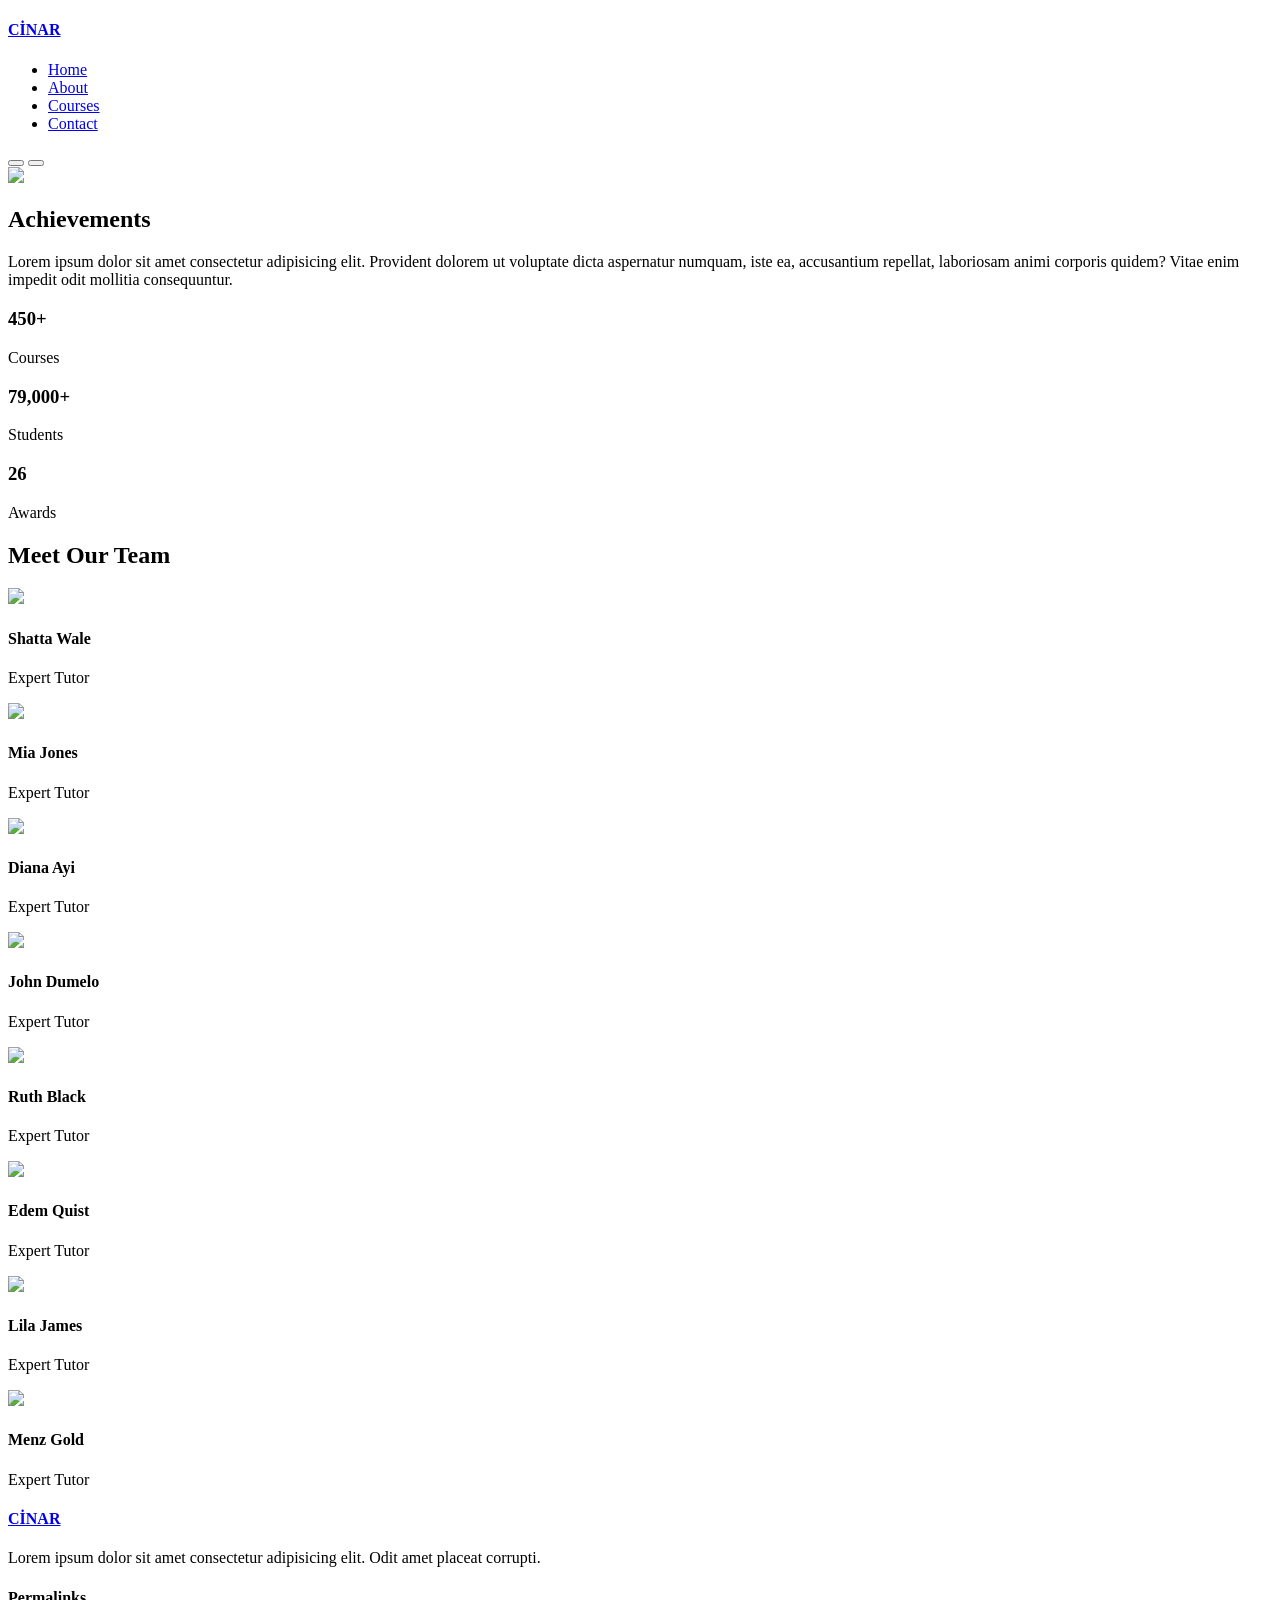
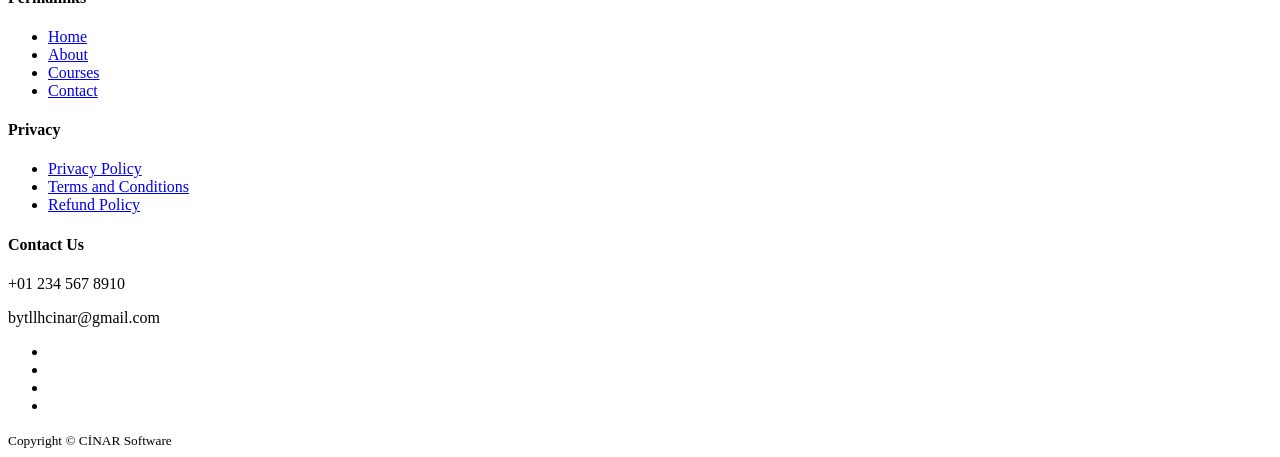
==== about.html @ ee891525 "Add files via upload" ====
<!DOCTYPE html>
<html lang="en">

<head>
    <meta charset="UTF-8">
    <meta http-equiv="X-UA-Compatible" content="IE=edge">
    <meta name="viewport" content="width=device-width, initial-scale=1.0">
    <title>Responsive Multipage Education Website Using HTML, CSS & JavaScript</title>

    <!--ICONSCOUT CDN-->
    <link rel="stylesheet" href="https://unicons.iconscout.com/release/v2.1.6/css/unicons.css">

    <!-- GOOGLE FONTS (MONTSERRAT) -->
    <link rel="preconnect" href="https://fonts.googleapis.com">
    <link rel="preconnect" href="https://fonts.gstatic.com" crossorigin>
    <link href="https://fonts.googleapis.com/css2?family=Montserrat:wght@300;400;500;600;700;800;900&display=swap" rel="stylesheet">

    <link rel="stylesheet" href="./css/style.css">
    <link rel="stylesheet" href="./css/about.css">

    <style>
        body { background-image: url("./images/bg-texture.png") }
    </style>
</head>

<body>
    <nav>
        <div class="container nav__container">
            <a href="index.html">
                <h4>CİNAR</h4>
            </a>
            <ul class="nav__menu">
                <li><a href="index.html">Home</a></li>
                <li><a href="about.html">About</a></li>
                <li><a href="courses.html">Courses</a></li>
                <li><a href="contact.html">Contact</a></li>
            </ul>
            <button id="open-menu-btn"><i class="uil uil-bars"></i></button>
            <button id="close-menu-btn"><i class="uil uil-multiply"></i></button>
        </div>
    </nav>
     <!--================================================ END OF THE NAVBAR ================================================-->



    

    <section class="about__achievements">
        <div class="container about__achievements-container">
            <div class="about__achievements-left">
                <img src="./images/about achievements.svg">
            </div>

            <div class="about__achievements-right">
                <h1>Achievements</h1>
                <p>
                    Lorem ipsum dolor sit amet consectetur adipisicing elit. 
                    Provident dolorem ut voluptate dicta aspernatur numquam, 
                    iste ea, accusantium repellat, laboriosam animi corporis 
                    quidem? Vitae enim impedit odit mollitia consequuntur.
                </p>
                <div class="achievements__cards">
                    <article class="achievement__card">
                        <span class="achievement__icon">
                            <i class="uil uil-video"></i>
                        </span>
                        <h3>450+</h3>
                        <p>Courses</p>
                    </article>

                    <article class="achievement__card">
                        <span class="achievement__icon">
                            <i class="uil uil-users-alt"></i>
                        </span>
                        <h3>79,000+</h3>
                        <p>Students</p>
                    </article>
                    
                    <article class="achievement__card">
                        <span class="achievement__icon">
                            <i class="uil uil-award"></i>
                        </span>
                        <h3>26</h3>
                        <p>Awards</p>
                    </article>
                
                </div>
            </div>
        </div>
    </section>

    <!--================================================ END OF THE ACHIEVEMENTS ================================================-->






    <section class="team">
        <h2>Meet Our Team</h2>
        <div class="container team__container">
            <article class="team__member">
                <div class="team__member-image">
                    <img src="./images/tm1.jpg" >
                </div>
                <div class="team__member-info">
                    <h4>Shatta Wale</h4>
                    <p>Expert Tutor</p>
                </div>
                <div class="team__member-socials">
                    <a href="https://instagram.com" target="_blank" >
                        <i class="uil uil-instagram"></i>
                    </a>
                    <a href="https://twitter.com" target="_blank" >
                        <i class="uil uil-twitter-alt"></i>
                    </a>
                    <a href="https://linkedin.com" target="_blank" >
                        <i class="uil uil-linkedin-alt"></i>
                    </a>
                </div>
            </article>

            <article class="team__member">
                <div class="team__member-image">
                    <img src="./images/tm2.jpg" >
                </div>
                <div class="team__member-info">
                    <h4>Mia Jones</h4>
                    <p>Expert Tutor</p>
                </div>
                <div class="team__member-socials">
                    <a href="https://instagram.com" target="_blank" >
                        <i class="uil uil-instagram"></i>
                    </a>
                    <a href="https://twitter.com" target="_blank" >
                        <i class="uil uil-twitter-alt"></i>
                    </a>
                    <a href="https://linkedin.com" target="_blank" >
                        <i class="uil uil-linkedin-alt"></i>
                    </a>
                </div>
            </article>
        
            <article class="team__member">
                <div class="team__member-image">
                    <img src="./images/tm3.jpg" >
                </div>
                <div class="team__member-info">
                    <h4>Diana Ayi</h4>
                    <p>Expert Tutor</p>
                </div>
                <div class="team__member-socials">
                    <a href="https://instagram.com" target="_blank" >
                        <i class="uil uil-instagram"></i>
                    </a>
                    <a href="https://twitter.com" target="_blank" >
                        <i class="uil uil-twitter-alt"></i>
                    </a>
                    <a href="https://linkedin.com" target="_blank" >
                        <i class="uil uil-linkedin-alt"></i>
                    </a>
                </div>
            </article>
        
            <article class="team__member">
                <div class="team__member-image">
                    <img src="./images/tm4.jpg" >
                </div>
                <div class="team__member-info">
                    <h4>John Dumelo</h4>
                    <p>Expert Tutor</p>
                </div>
                <div class="team__member-socials">
                    <a href="https://instagram.com" target="_blank" >
                        <i class="uil uil-instagram"></i>
                    </a>
                    <a href="https://twitter.com" target="_blank" >
                        <i class="uil uil-twitter-alt"></i>
                    </a>
                    <a href="https://linkedin.com" target="_blank" >
                        <i class="uil uil-linkedin-alt"></i>
                    </a>
                </div>
            </article>
        
            <article class="team__member">
                <div class="team__member-image">
                    <img src="./images/tm5.jpg" >
                </div>
                <div class="team__member-info">
                    <h4>Ruth Black</h4>
                    <p>Expert Tutor</p>
                </div>
                <div class="team__member-socials">
                    <a href="https://instagram.com" target="_blank" >
                        <i class="uil uil-instagram"></i>
                    </a>
                    <a href="https://twitter.com" target="_blank" >
                        <i class="uil uil-twitter-alt"></i>
                    </a>
                    <a href="https://linkedin.com" target="_blank" >
                        <i class="uil uil-linkedin-alt"></i>
                    </a>
                </div>
            </article>
        
            <article class="team__member">
                <div class="team__member-image">
                    <img src="./images/tm6.jpg" >
                </div>
                <div class="team__member-info">
                    <h4>Edem Quist</h4>
                    <p>Expert Tutor</p>
                </div>
                <div class="team__member-socials">
                    <a href="https://instagram.com" target="_blank" >
                        <i class="uil uil-instagram"></i>
                    </a>
                    <a href="https://twitter.com" target="_blank" >
                        <i class="uil uil-twitter-alt"></i>
                    </a>
                    <a href="https://linkedin.com" target="_blank" >
                        <i class="uil uil-linkedin-alt"></i>
                    </a>
                </div>
            </article>
        
            <article class="team__member">
                <div class="team__member-image">
                    <img src="./images/tm7.jpg" >
                </div>
                <div class="team__member-info">
                    <h4>Lila James</h4>
                    <p>Expert Tutor</p>
                </div>
                <div class="team__member-socials">
                    <a href="https://instagram.com" target="_blank" >
                        <i class="uil uil-instagram"></i>
                    </a>
                    <a href="https://twitter.com" target="_blank" >
                        <i class="uil uil-twitter-alt"></i>
                    </a>
                    <a href="https://linkedin.com" target="_blank" >
                        <i class="uil uil-linkedin-alt"></i>
                    </a>
                </div>
            </article>
        
            <article class="team__member">
                <div class="team__member-image">
                    <img src="./images/tm8.jpg" >
                </div>
                <div class="team__member-info">
                    <h4>Menz Gold</h4>
                    <p>Expert Tutor</p>
                </div>
                <div class="team__member-socials">
                    <a href="https://instagram.com" target="_blank" >
                        <i class="uil uil-instagram"></i>
                    </a>
                    <a href="https://twitter.com" target="_blank" >
                        <i class="uil uil-twitter-alt"></i>
                    </a>
                    <a href="https://linkedin.com" target="_blank" >
                        <i class="uil uil-linkedin-alt"></i>
                    </a>
                </div>
            </article>
        
        </div>
    </section>
    <!--================================================ END OF TEAM ================================================-->




















     <footer> 
        <div class="container footer__container">
            <div class="footer__1">
                <a href="index.html" class="footer__logo">
                    <h4>CİNAR</h4>
                </a>
                <p>
                    Lorem ipsum dolor sit amet consectetur adipisicing elit. Odit amet placeat corrupti.
                </p>
            </div>

            <div class="footer__2">
                <h4>Permalinks</h4>
                <ul class="permalinks">
                    <li><a href="index.html">Home</a></li>
                    <li><a href="about.html">About</a></li>
                    <li><a href="courses.html">Courses</a></li>
                    <li><a href="contact.html">Contact</a></li>
                </ul>
            </div>

            <div class="footer__3">
                <h4>Privacy</h4>
                <ul class="privacy">
                    <li><a href="#">Privacy Policy</a></li>
                    <li><a href="#">Terms and Conditions</a></li>
                    <li><a href="#">Refund Policy</a></li>
                </ul>
            </div>

            <div class="footer__4">
                <h4>Contact Us</h4>
                <div>
                    <p>+01 234 567 8910</p>
                    <p>bytllhcinar@gmail.com</p>
                </div>

                <ul class="footer__socials">
                    <li>
                    <a href="#"><i class="uil uil-facebook-f"></i></a>
                    </li>
                    <li>
                    <a href="#"><i class="uil uil-instagram-alt"></i></a>
                    </li>
                    <li>
                    <a href="#"><i class="uil uil-twitter"></i></a>
                    </li>
                    <li>
                    <a href="#"><i class="uil uil-linkedin-alt"></i></a>
                    </li>
                </ul>
            </div>
            </div>
        <div class="footer__copyright">
            <small>Copyright &copy; CİNAR Software</small>
        </div>
    </footer>


    <script src="./main.js"></script>

</body>

</html>
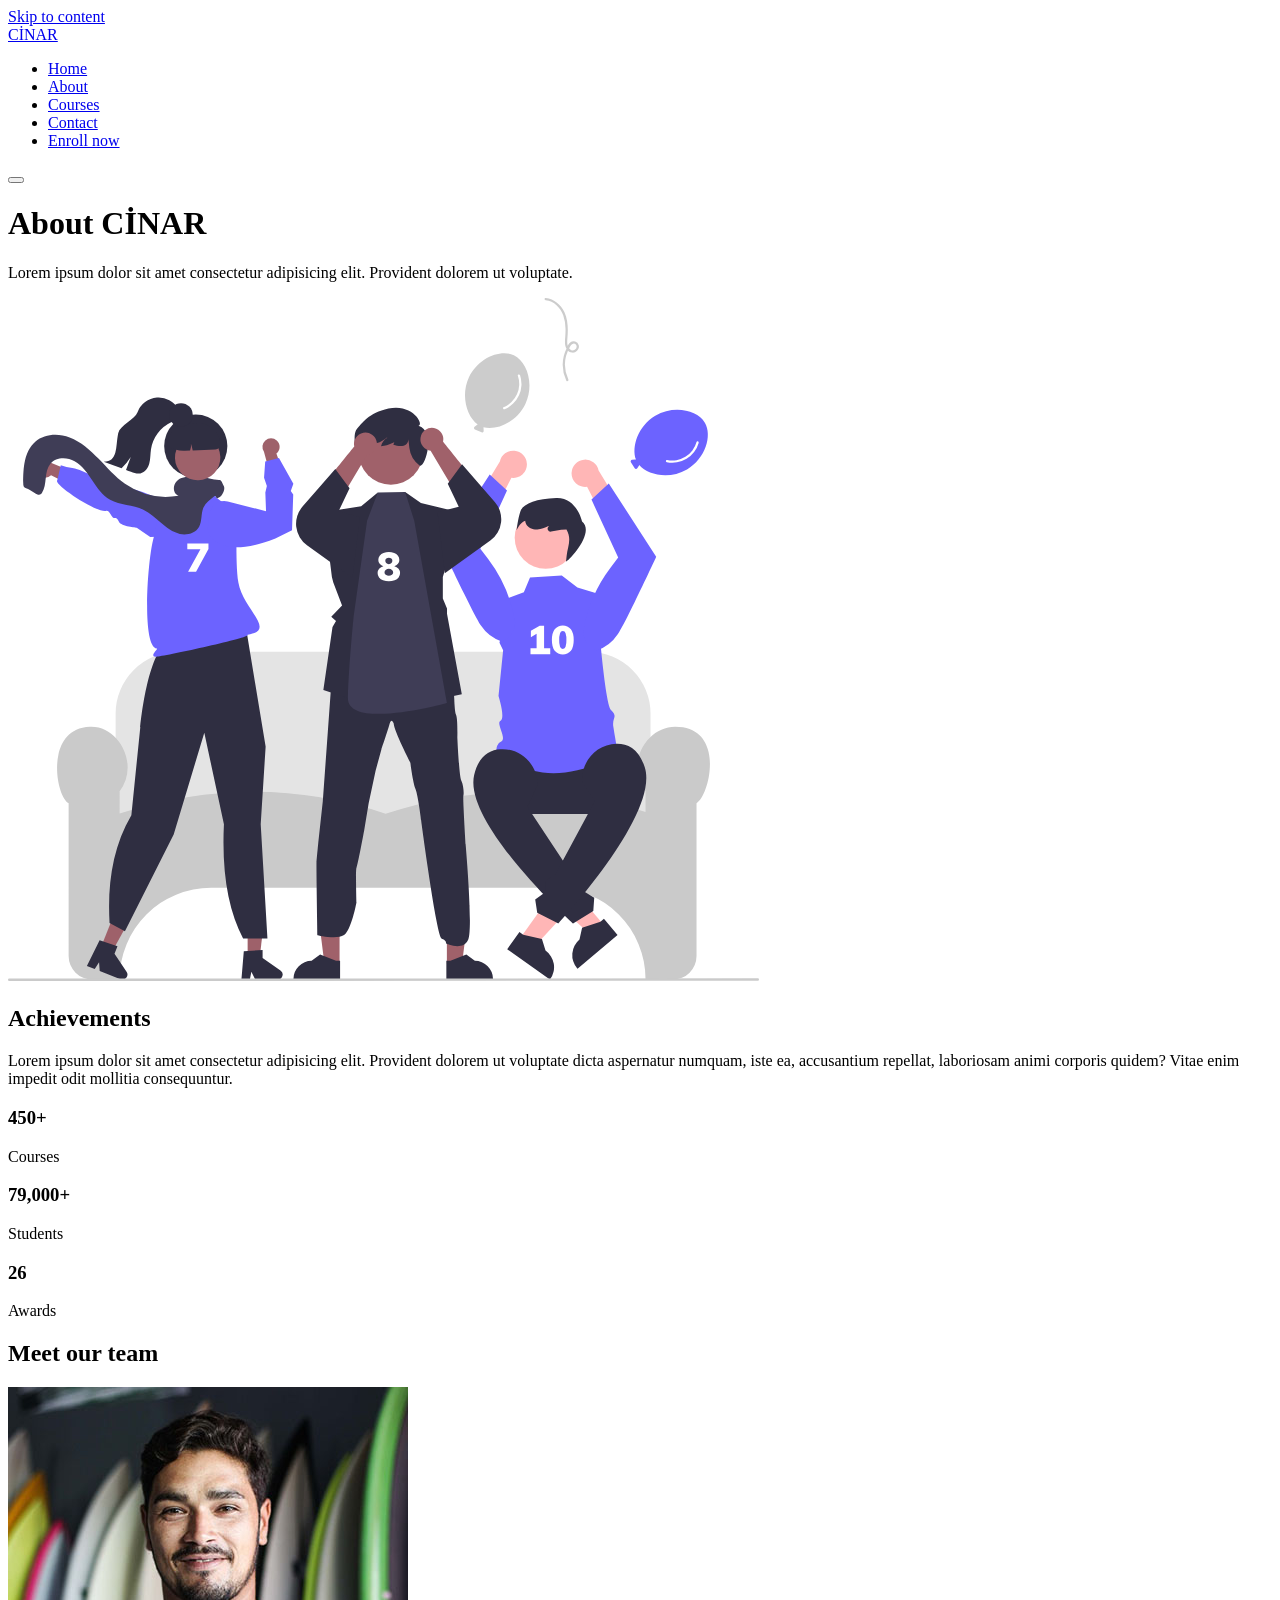
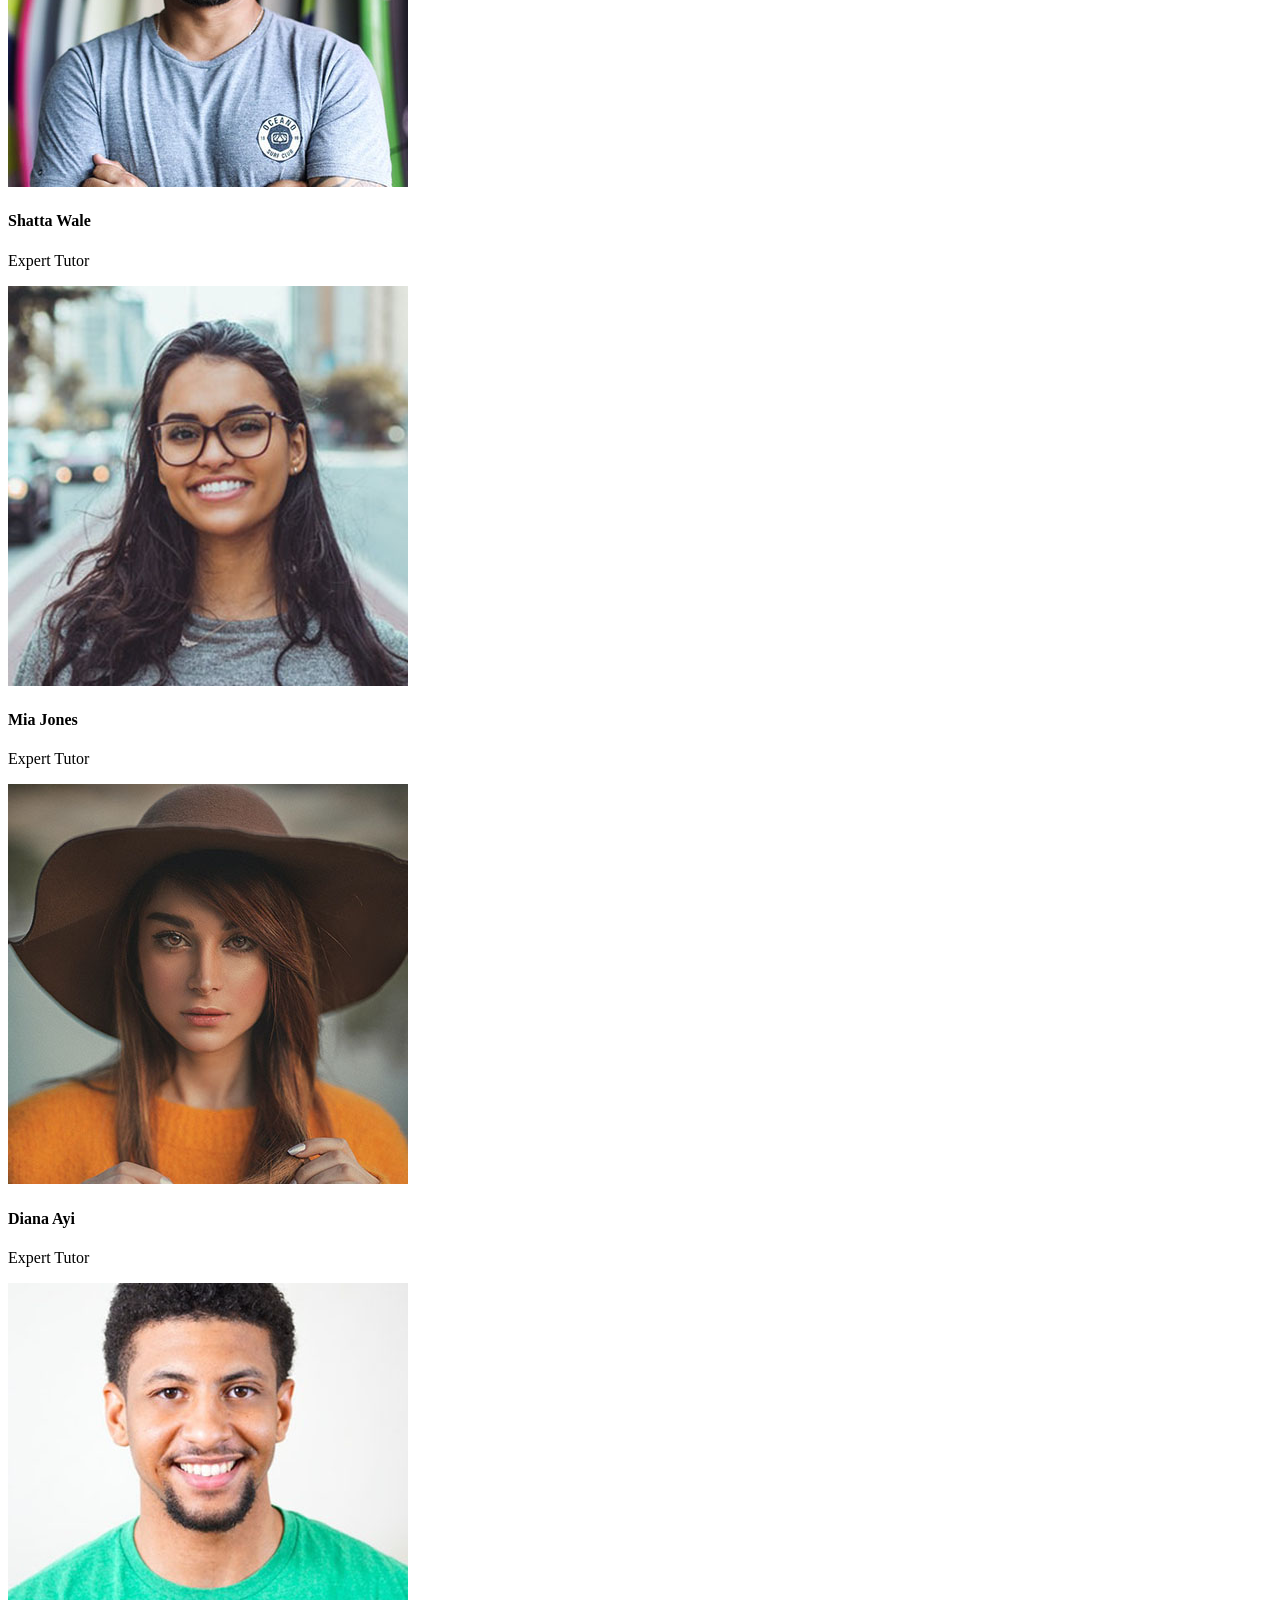
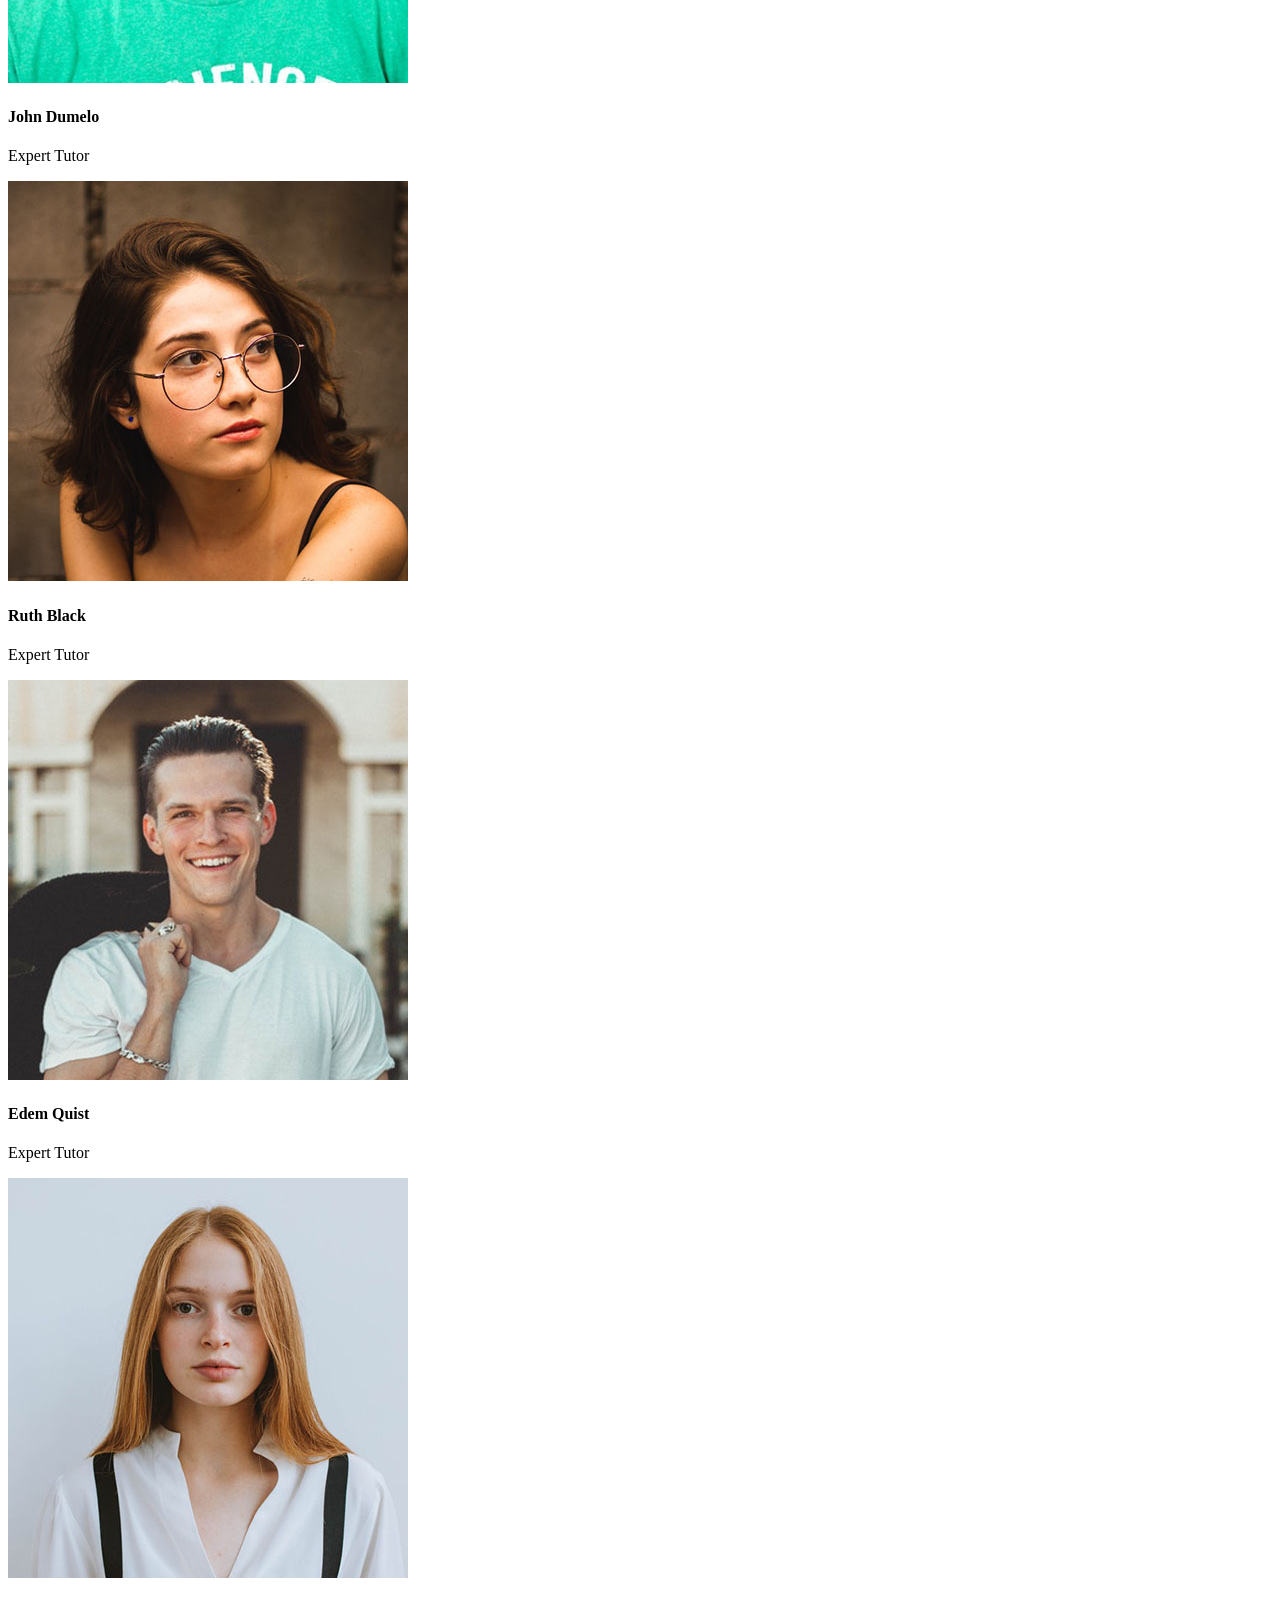
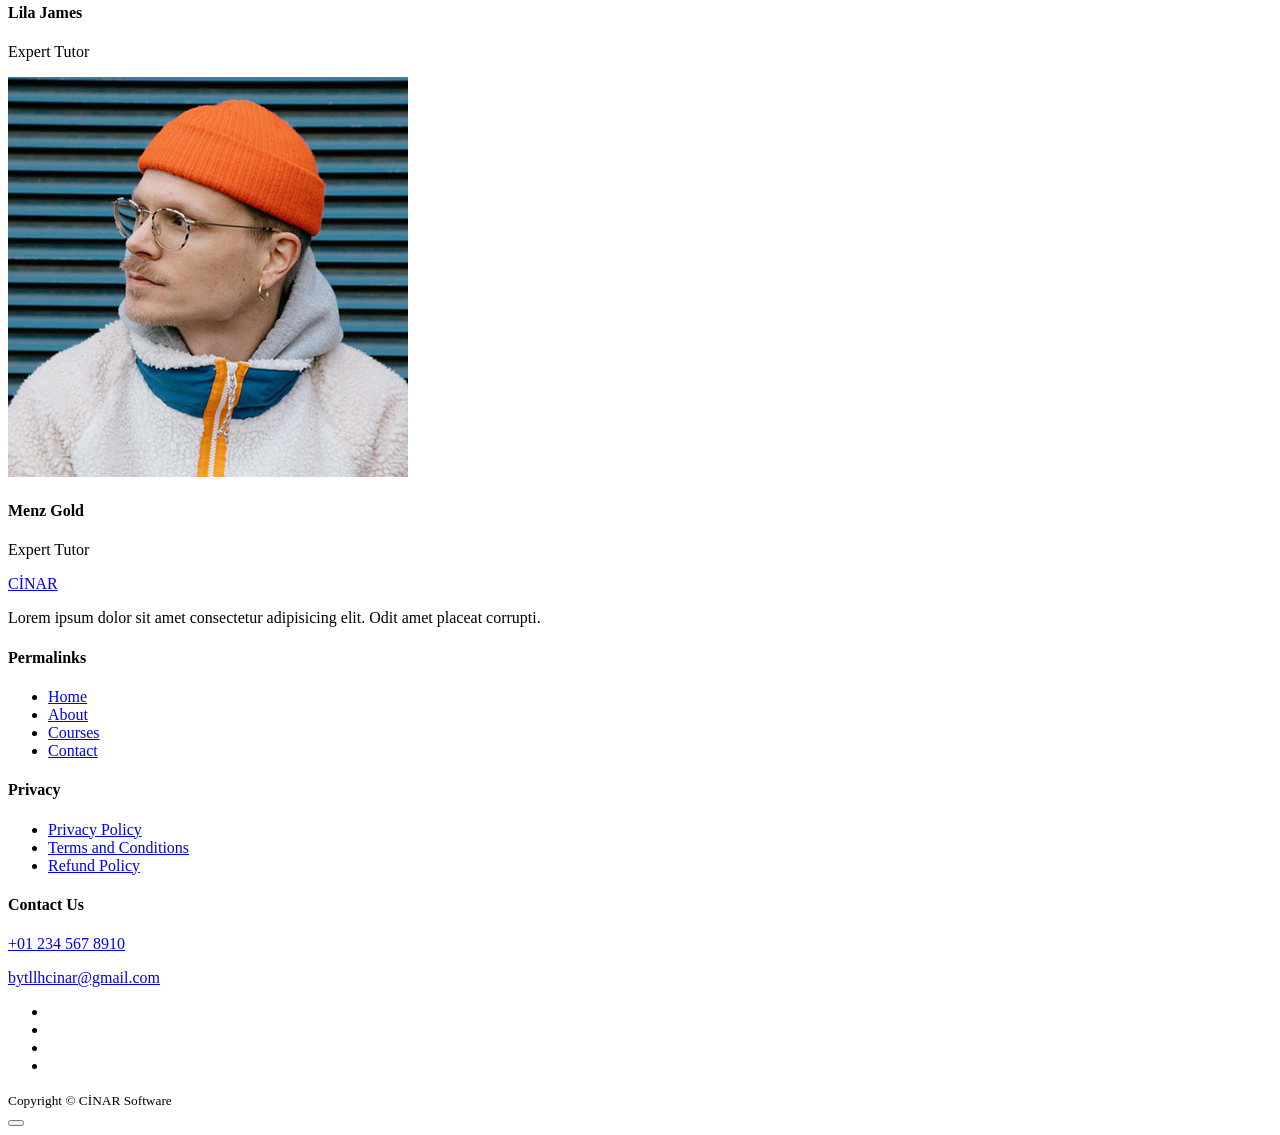
==== commit 506f5640: "Update about.html" ====
--- a/about.html
+++ b/about.html
@@ -1,309 +1,237 @@
 <!DOCTYPE html>
-<html lang="en">
-
+<html lang="en" class="no-js">
 <head>
     <meta charset="UTF-8">
-    <meta http-equiv="X-UA-Compatible" content="IE=edge">
-    <meta name="viewport" content="width=device-width, initial-scale=1.0">
-    <title>Responsive Multipage Education Website Using HTML, CSS & JavaScript</title>
-
-    <!--ICONSCOUT CDN-->
+    <meta name="viewport" content="width=device-width, initial-scale=1">
+    <meta name="theme-color" content="#ffffff">
+    <meta name="color-scheme" content="light">
+    <title>About | CİNAR</title>
+    <meta name="description" content="Meet the CİNAR team and see what we have achieved so far.">
+    <link rel="icon" href="data:image/svg+xml,%3Csvg xmlns='http://www.w3.org/2000/svg' viewBox='0 0 64 64'%3E%3Cdefs%3E%3ClinearGradient id='g' x1='0' y1='0' x2='1' y2='1'%3E%3Cstop offset='0' stop-color='%231769e0'/%3E%3Cstop offset='1' stop-color='%236bb7ff'/%3E%3C/linearGradient%3E%3C/defs%3E%3Crect width='64' height='64' rx='16' fill='url(%23g)'/%3E%3Ctext x='32' y='44' font-family='Arial' font-weight='700' font-size='36' text-anchor='middle' fill='white'%3EC%3C/text%3E%3C/svg%3E">
+
+    <script>
+        document.documentElement.className = 'js';
+        /* if main.js never runs, show all content instead of leaving reveals hidden */
+        setTimeout(function () {
+            if (!document.documentElement.classList.contains('ready')) document.documentElement.classList.add('reveal-off');
+        }, 3000);
+    </script>
+
+    <!-- Unicons -->
     <link rel="stylesheet" href="https://unicons.iconscout.com/release/v2.1.6/css/unicons.css">
 
-    <!-- GOOGLE FONTS (MONTSERRAT) -->
+    <!-- Google Fonts (Montserrat) -->
     <link rel="preconnect" href="https://fonts.googleapis.com">
     <link rel="preconnect" href="https://fonts.gstatic.com" crossorigin>
-    <link href="https://fonts.googleapis.com/css2?family=Montserrat:wght@300;400;500;600;700;800;900&display=swap" rel="stylesheet">
-
-    <link rel="stylesheet" href="./css/style.css">
-    <link rel="stylesheet" href="./css/about.css">
-
-    <style>
-        body { background-image: url("./images/bg-texture.png") }
-    </style>
+    <link href="https://fonts.googleapis.com/css2?family=Montserrat:wght@400;500;600;700;800&display=swap" rel="stylesheet">
+
+    <link rel="stylesheet" href="./style.css">
 </head>
-
 <body>
-    <nav>
+    <a class="skip-link" href="#main">Skip to content</a>
+
+    <nav class="nav" aria-label="Main">
         <div class="container nav__container">
-            <a href="index.html">
-                <h4>CİNAR</h4>
+            <a class="brand" href="index.html" aria-label="CİNAR home">
+                <span class="brand__mark" aria-hidden="true"><i class="uil uil-graduation-cap"></i></span>
+                <span>CİNAR</span>
             </a>
-            <ul class="nav__menu">
+            <ul class="nav__menu" id="nav-menu">
                 <li><a href="index.html">Home</a></li>
-                <li><a href="about.html">About</a></li>
+                <li><a href="about.html" aria-current="page">About</a></li>
                 <li><a href="courses.html">Courses</a></li>
                 <li><a href="contact.html">Contact</a></li>
+                <li class="nav__cta"><a class="btn btn-primary btn-sm" href="contact.html">Enroll now</a></li>
             </ul>
-            <button id="open-menu-btn"><i class="uil uil-bars"></i></button>
-            <button id="close-menu-btn"><i class="uil uil-multiply"></i></button>
+            <button class="nav__toggle" type="button" aria-label="Open navigation menu" aria-expanded="false" aria-controls="nav-menu">
+                <span></span><span></span><span></span>
+            </button>
         </div>
     </nav>
-     <!--================================================ END OF THE NAVBAR ================================================-->
-
-
-
-    
-
-    <section class="about__achievements">
-        <div class="container about__achievements-container">
-            <div class="about__achievements-left">
-                <img src="./images/about achievements.svg">
-            </div>
-
-            <div class="about__achievements-right">
-                <h1>Achievements</h1>
-                <p>
-                    Lorem ipsum dolor sit amet consectetur adipisicing elit. 
-                    Provident dolorem ut voluptate dicta aspernatur numquam, 
-                    iste ea, accusantium repellat, laboriosam animi corporis 
-                    quidem? Vitae enim impedit odit mollitia consequuntur.
-                </p>
-                <div class="achievements__cards">
-                    <article class="achievement__card">
-                        <span class="achievement__icon">
-                            <i class="uil uil-video"></i>
-                        </span>
-                        <h3>450+</h3>
-                        <p>Courses</p>
-                    </article>
-
-                    <article class="achievement__card">
-                        <span class="achievement__icon">
-                            <i class="uil uil-users-alt"></i>
-                        </span>
-                        <h3>79,000+</h3>
-                        <p>Students</p>
-                    </article>
-                    
-                    <article class="achievement__card">
-                        <span class="achievement__icon">
-                            <i class="uil uil-award"></i>
-                        </span>
-                        <h3>26</h3>
-                        <p>Awards</p>
-                    </article>
-                
+    <div class="nav__backdrop" aria-hidden="true"></div>
+<main id="main">
+        <header class="page-hero">
+            <div class="container">
+                <h1><span class="w"><span style="--i:0">About</span></span> <span class="w"><span style="--i:1">CİNAR</span></span></h1>
+                <p>Lorem ipsum dolor sit amet consectetur adipisicing elit. Provident dolorem ut voluptate.</p>
+            </div>
+        </header>
+
+        <section class="section about__achievements">
+            <div class="container about__achievements-container">
+                <div class="about__achievements-left" data-reveal="left" style="--d:0ms">
+                    <img src="./images/about%20achievements.svg" alt="" loading="lazy" decoding="async">
                 </div>
-            </div>
-        </div>
-    </section>
-
-    <!--================================================ END OF THE ACHIEVEMENTS ================================================-->
-
-
-
-
-
-
-    <section class="team">
-        <h2>Meet Our Team</h2>
-        <div class="container team__container">
-            <article class="team__member">
-                <div class="team__member-image">
-                    <img src="./images/tm1.jpg" >
+
+                <div class="about__achievements-right" data-reveal="right" style="--d:0ms">
+                    <h2>Achievements</h2>
+                    <p>
+                        Lorem ipsum dolor sit amet consectetur adipisicing elit.
+                        Provident dolorem ut voluptate dicta aspernatur numquam,
+                        iste ea, accusantium repellat, laboriosam animi corporis
+                        quidem? Vitae enim impedit odit mollitia consequuntur.
+                    </p>
+                    <div class="achievements__cards">
+                        <article class="achievement__card card" data-reveal style="--d:0ms">
+                            <span class="achievement__icon"><i class="uil uil-video"></i></span>
+                            <div>
+                                <h3 data-count="450" data-suffix="+">450+</h3>
+                                <p>Courses</p>
+                            </div>
+                        </article>
+                        <article class="achievement__card card" data-reveal style="--d:90ms">
+                            <span class="achievement__icon"><i class="uil uil-users-alt"></i></span>
+                            <div>
+                                <h3 data-count="79000" data-suffix="+">79,000+</h3>
+                                <p>Students</p>
+                            </div>
+                        </article>
+                        <article class="achievement__card card" data-reveal style="--d:180ms">
+                            <span class="achievement__icon"><i class="uil uil-award"></i></span>
+                            <div>
+                                <h3 data-count="26" data-suffix="">26</h3>
+                                <p>Awards</p>
+                            </div>
+                        </article>
+                    </div>
                 </div>
-                <div class="team__member-info">
-                    <h4>Shatta Wale</h4>
-                    <p>Expert Tutor</p>
+            </div>
+        </section>
+
+        <section class="section team">
+            <div class="container">
+                <div class="section-head" data-reveal style="--d:0ms"><h2>Meet our team</h2></div>
+                <div class="team__container">
+                <article class="team__member card" data-reveal style="--d:0ms">
+                    <div class="team__member-image">
+                        <img src="./images/tm1.jpg" alt="Portrait of Shatta Wale" loading="lazy" decoding="async">
+                    </div>
+                    <div class="team__member-info">
+                        <h4>Shatta Wale</h4>
+                        <p>Expert Tutor</p>
+                    </div>
+                    <div class="team__member-socials">
+                        <a href="https://instagram.com" target="_blank" rel="noopener noreferrer" aria-label="Shatta Wale on Instagram"><i class="uil uil-instagram"></i></a>
+                        <a href="https://twitter.com" target="_blank" rel="noopener noreferrer" aria-label="Shatta Wale on Twitter"><i class="uil uil-twitter-alt"></i></a>
+                        <a href="https://linkedin.com" target="_blank" rel="noopener noreferrer" aria-label="Shatta Wale on LinkedIn"><i class="uil uil-linkedin-alt"></i></a>
+                    </div>
+                </article>
+                <article class="team__member card" data-reveal style="--d:90ms">
+                    <div class="team__member-image">
+                        <img src="./images/tm2.jpg" alt="Portrait of Mia Jones" loading="lazy" decoding="async">
+                    </div>
+                    <div class="team__member-info">
+                        <h4>Mia Jones</h4>
+                        <p>Expert Tutor</p>
+                    </div>
+                    <div class="team__member-socials">
+                        <a href="https://instagram.com" target="_blank" rel="noopener noreferrer" aria-label="Mia Jones on Instagram"><i class="uil uil-instagram"></i></a>
+                        <a href="https://twitter.com" target="_blank" rel="noopener noreferrer" aria-label="Mia Jones on Twitter"><i class="uil uil-twitter-alt"></i></a>
+                        <a href="https://linkedin.com" target="_blank" rel="noopener noreferrer" aria-label="Mia Jones on LinkedIn"><i class="uil uil-linkedin-alt"></i></a>
+                    </div>
+                </article>
+                <article class="team__member card" data-reveal style="--d:180ms">
+                    <div class="team__member-image">
+                        <img src="./images/tm3.jpg" alt="Portrait of Diana Ayi" loading="lazy" decoding="async">
+                    </div>
+                    <div class="team__member-info">
+                        <h4>Diana Ayi</h4>
+                        <p>Expert Tutor</p>
+                    </div>
+                    <div class="team__member-socials">
+                        <a href="https://instagram.com" target="_blank" rel="noopener noreferrer" aria-label="Diana Ayi on Instagram"><i class="uil uil-instagram"></i></a>
+                        <a href="https://twitter.com" target="_blank" rel="noopener noreferrer" aria-label="Diana Ayi on Twitter"><i class="uil uil-twitter-alt"></i></a>
+                        <a href="https://linkedin.com" target="_blank" rel="noopener noreferrer" aria-label="Diana Ayi on LinkedIn"><i class="uil uil-linkedin-alt"></i></a>
+                    </div>
+                </article>
+                <article class="team__member card" data-reveal style="--d:0ms">
+                    <div class="team__member-image">
+                        <img src="./images/tm4.jpg" alt="Portrait of John Dumelo" loading="lazy" decoding="async">
+                    </div>
+                    <div class="team__member-info">
+                        <h4>John Dumelo</h4>
+                        <p>Expert Tutor</p>
+                    </div>
+                    <div class="team__member-socials">
+                        <a href="https://instagram.com" target="_blank" rel="noopener noreferrer" aria-label="John Dumelo on Instagram"><i class="uil uil-instagram"></i></a>
+                        <a href="https://twitter.com" target="_blank" rel="noopener noreferrer" aria-label="John Dumelo on Twitter"><i class="uil uil-twitter-alt"></i></a>
+                        <a href="https://linkedin.com" target="_blank" rel="noopener noreferrer" aria-label="John Dumelo on LinkedIn"><i class="uil uil-linkedin-alt"></i></a>
+                    </div>
+                </article>
+                <article class="team__member card" data-reveal style="--d:90ms">
+                    <div class="team__member-image">
+                        <img src="./images/tm5.jpg" alt="Portrait of Ruth Black" loading="lazy" decoding="async">
+                    </div>
+                    <div class="team__member-info">
+                        <h4>Ruth Black</h4>
+                        <p>Expert Tutor</p>
+                    </div>
+                    <div class="team__member-socials">
+                        <a href="https://instagram.com" target="_blank" rel="noopener noreferrer" aria-label="Ruth Black on Instagram"><i class="uil uil-instagram"></i></a>
+                        <a href="https://twitter.com" target="_blank" rel="noopener noreferrer" aria-label="Ruth Black on Twitter"><i class="uil uil-twitter-alt"></i></a>
+                        <a href="https://linkedin.com" target="_blank" rel="noopener noreferrer" aria-label="Ruth Black on LinkedIn"><i class="uil uil-linkedin-alt"></i></a>
+                    </div>
+                </article>
+                <article class="team__member card" data-reveal style="--d:180ms">
+                    <div class="team__member-image">
+                        <img src="./images/tm6.jpg" alt="Portrait of Edem Quist" loading="lazy" decoding="async">
+                    </div>
+                    <div class="team__member-info">
+                        <h4>Edem Quist</h4>
+                        <p>Expert Tutor</p>
+                    </div>
+                    <div class="team__member-socials">
+                        <a href="https://instagram.com" target="_blank" rel="noopener noreferrer" aria-label="Edem Quist on Instagram"><i class="uil uil-instagram"></i></a>
+                        <a href="https://twitter.com" target="_blank" rel="noopener noreferrer" aria-label="Edem Quist on Twitter"><i class="uil uil-twitter-alt"></i></a>
+                        <a href="https://linkedin.com" target="_blank" rel="noopener noreferrer" aria-label="Edem Quist on LinkedIn"><i class="uil uil-linkedin-alt"></i></a>
+                    </div>
+                </article>
+                <article class="team__member card" data-reveal style="--d:0ms">
+                    <div class="team__member-image">
+                        <img src="./images/tm7.jpg" alt="Portrait of Lila James" loading="lazy" decoding="async">
+                    </div>
+                    <div class="team__member-info">
+                        <h4>Lila James</h4>
+                        <p>Expert Tutor</p>
+                    </div>
+                    <div class="team__member-socials">
+                        <a href="https://instagram.com" target="_blank" rel="noopener noreferrer" aria-label="Lila James on Instagram"><i class="uil uil-instagram"></i></a>
+                        <a href="https://twitter.com" target="_blank" rel="noopener noreferrer" aria-label="Lila James on Twitter"><i class="uil uil-twitter-alt"></i></a>
+                        <a href="https://linkedin.com" target="_blank" rel="noopener noreferrer" aria-label="Lila James on LinkedIn"><i class="uil uil-linkedin-alt"></i></a>
+                    </div>
+                </article>
+                <article class="team__member card" data-reveal style="--d:90ms">
+                    <div class="team__member-image">
+                        <img src="./images/tm8.jpg" alt="Portrait of Menz Gold" loading="lazy" decoding="async">
+                    </div>
+                    <div class="team__member-info">
+                        <h4>Menz Gold</h4>
+                        <p>Expert Tutor</p>
+                    </div>
+                    <div class="team__member-socials">
+                        <a href="https://instagram.com" target="_blank" rel="noopener noreferrer" aria-label="Menz Gold on Instagram"><i class="uil uil-instagram"></i></a>
+                        <a href="https://twitter.com" target="_blank" rel="noopener noreferrer" aria-label="Menz Gold on Twitter"><i class="uil uil-twitter-alt"></i></a>
+                        <a href="https://linkedin.com" target="_blank" rel="noopener noreferrer" aria-label="Menz Gold on LinkedIn"><i class="uil uil-linkedin-alt"></i></a>
+                    </div>
+                </article>
                 </div>
-                <div class="team__member-socials">
-                    <a href="https://instagram.com" target="_blank" >
-                        <i class="uil uil-instagram"></i>
-                    </a>
-                    <a href="https://twitter.com" target="_blank" >
-                        <i class="uil uil-twitter-alt"></i>
-                    </a>
-                    <a href="https://linkedin.com" target="_blank" >
-                        <i class="uil uil-linkedin-alt"></i>
-                    </a>
-                </div>
-            </article>
-
-            <article class="team__member">
-                <div class="team__member-image">
-                    <img src="./images/tm2.jpg" >
-                </div>
-                <div class="team__member-info">
-                    <h4>Mia Jones</h4>
-                    <p>Expert Tutor</p>
-                </div>
-                <div class="team__member-socials">
-                    <a href="https://instagram.com" target="_blank" >
-                        <i class="uil uil-instagram"></i>
-                    </a>
-                    <a href="https://twitter.com" target="_blank" >
-                        <i class="uil uil-twitter-alt"></i>
-                    </a>
-                    <a href="https://linkedin.com" target="_blank" >
-                        <i class="uil uil-linkedin-alt"></i>
-                    </a>
-                </div>
-            </article>
-        
-            <article class="team__member">
-                <div class="team__member-image">
-                    <img src="./images/tm3.jpg" >
-                </div>
-                <div class="team__member-info">
-                    <h4>Diana Ayi</h4>
-                    <p>Expert Tutor</p>
-                </div>
-                <div class="team__member-socials">
-                    <a href="https://instagram.com" target="_blank" >
-                        <i class="uil uil-instagram"></i>
-                    </a>
-                    <a href="https://twitter.com" target="_blank" >
-                        <i class="uil uil-twitter-alt"></i>
-                    </a>
-                    <a href="https://linkedin.com" target="_blank" >
-                        <i class="uil uil-linkedin-alt"></i>
-                    </a>
-                </div>
-            </article>
-        
-            <article class="team__member">
-                <div class="team__member-image">
-                    <img src="./images/tm4.jpg" >
-                </div>
-                <div class="team__member-info">
-                    <h4>John Dumelo</h4>
-                    <p>Expert Tutor</p>
-                </div>
-                <div class="team__member-socials">
-                    <a href="https://instagram.com" target="_blank" >
-                        <i class="uil uil-instagram"></i>
-                    </a>
-                    <a href="https://twitter.com" target="_blank" >
-                        <i class="uil uil-twitter-alt"></i>
-                    </a>
-                    <a href="https://linkedin.com" target="_blank" >
-                        <i class="uil uil-linkedin-alt"></i>
-                    </a>
-                </div>
-            </article>
-        
-            <article class="team__member">
-                <div class="team__member-image">
-                    <img src="./images/tm5.jpg" >
-                </div>
-                <div class="team__member-info">
-                    <h4>Ruth Black</h4>
-                    <p>Expert Tutor</p>
-                </div>
-                <div class="team__member-socials">
-                    <a href="https://instagram.com" target="_blank" >
-                        <i class="uil uil-instagram"></i>
-                    </a>
-                    <a href="https://twitter.com" target="_blank" >
-                        <i class="uil uil-twitter-alt"></i>
-                    </a>
-                    <a href="https://linkedin.com" target="_blank" >
-                        <i class="uil uil-linkedin-alt"></i>
-                    </a>
-                </div>
-            </article>
-        
-            <article class="team__member">
-                <div class="team__member-image">
-                    <img src="./images/tm6.jpg" >
-                </div>
-                <div class="team__member-info">
-                    <h4>Edem Quist</h4>
-                    <p>Expert Tutor</p>
-                </div>
-                <div class="team__member-socials">
-                    <a href="https://instagram.com" target="_blank" >
-                        <i class="uil uil-instagram"></i>
-                    </a>
-                    <a href="https://twitter.com" target="_blank" >
-                        <i class="uil uil-twitter-alt"></i>
-                    </a>
-                    <a href="https://linkedin.com" target="_blank" >
-                        <i class="uil uil-linkedin-alt"></i>
-                    </a>
-                </div>
-            </article>
-        
-            <article class="team__member">
-                <div class="team__member-image">
-                    <img src="./images/tm7.jpg" >
-                </div>
-                <div class="team__member-info">
-                    <h4>Lila James</h4>
-                    <p>Expert Tutor</p>
-                </div>
-                <div class="team__member-socials">
-                    <a href="https://instagram.com" target="_blank" >
-                        <i class="uil uil-instagram"></i>
-                    </a>
-                    <a href="https://twitter.com" target="_blank" >
-                        <i class="uil uil-twitter-alt"></i>
-                    </a>
-                    <a href="https://linkedin.com" target="_blank" >
-                        <i class="uil uil-linkedin-alt"></i>
-                    </a>
-                </div>
-            </article>
-        
-            <article class="team__member">
-                <div class="team__member-image">
-                    <img src="./images/tm8.jpg" >
-                </div>
-                <div class="team__member-info">
-                    <h4>Menz Gold</h4>
-                    <p>Expert Tutor</p>
-                </div>
-                <div class="team__member-socials">
-                    <a href="https://instagram.com" target="_blank" >
-                        <i class="uil uil-instagram"></i>
-                    </a>
-                    <a href="https://twitter.com" target="_blank" >
-                        <i class="uil uil-twitter-alt"></i>
-                    </a>
-                    <a href="https://linkedin.com" target="_blank" >
-                        <i class="uil uil-linkedin-alt"></i>
-                    </a>
-                </div>
-            </article>
-        
-        </div>
-    </section>
-    <!--================================================ END OF TEAM ================================================-->
-
-
-
-
-
-
-
-
-
-
-
-
-
-
-
-
-
-
-
-
-     <footer> 
+            </div>
+        </section>
+    </main>
+
+    <footer class="footer">
         <div class="container footer__container">
             <div class="footer__1">
-                <a href="index.html" class="footer__logo">
-                    <h4>CİNAR</h4>
+                <a class="brand" href="index.html" aria-label="CİNAR home">
+                    <span class="brand__mark" aria-hidden="true"><i class="uil uil-graduation-cap"></i></span>
+                    <span>CİNAR</span>
                 </a>
-                <p>
-                    Lorem ipsum dolor sit amet consectetur adipisicing elit. Odit amet placeat corrupti.
-                </p>
+                <p>Lorem ipsum dolor sit amet consectetur adipisicing elit. Odit amet placeat corrupti.</p>
             </div>
 
             <div class="footer__2">
                 <h4>Permalinks</h4>
-                <ul class="permalinks">
+                <ul>
                     <li><a href="index.html">Home</a></li>
                     <li><a href="about.html">About</a></li>
                     <li><a href="courses.html">Courses</a></li>
@@ -313,7 +241,7 @@
 
             <div class="footer__3">
                 <h4>Privacy</h4>
-                <ul class="privacy">
+                <ul>
                     <li><a href="#">Privacy Policy</a></li>
                     <li><a href="#">Terms and Conditions</a></li>
                     <li><a href="#">Refund Policy</a></li>
@@ -322,35 +250,22 @@
 
             <div class="footer__4">
                 <h4>Contact Us</h4>
-                <div>
-                    <p>+01 234 567 8910</p>
-                    <p>bytllhcinar@gmail.com</p>
-                </div>
-
+                <p><a href="tel:+012345678910">+01 234 567 8910</a></p>
+                <p><a href="mailto:bytllhcinar@gmail.com">bytllhcinar@gmail.com</a></p>
                 <ul class="footer__socials">
-                    <li>
-                    <a href="#"><i class="uil uil-facebook-f"></i></a>
-                    </li>
-                    <li>
-                    <a href="#"><i class="uil uil-instagram-alt"></i></a>
-                    </li>
-                    <li>
-                    <a href="#"><i class="uil uil-twitter"></i></a>
-                    </li>
-                    <li>
-                    <a href="#"><i class="uil uil-linkedin-alt"></i></a>
-                    </li>
+                    <li><a href="#" aria-label="Facebook"><i class="uil uil-facebook-f"></i></a></li>
+                    <li><a href="#" aria-label="Instagram"><i class="uil uil-instagram-alt"></i></a></li>
+                    <li><a href="#" aria-label="Twitter"><i class="uil uil-twitter"></i></a></li>
+                    <li><a href="#" aria-label="LinkedIn"><i class="uil uil-linkedin-alt"></i></a></li>
                 </ul>
             </div>
-            </div>
+        </div>
         <div class="footer__copyright">
             <small>Copyright &copy; CİNAR Software</small>
         </div>
     </footer>
 
-
-    <script src="./main.js"></script>
-
+    <button class="to-top" type="button" aria-label="Back to top"><i class="uil uil-arrow-up"></i></button>
+    <script src="./main.js" defer></script>
 </body>
-
-</html>+</html>
